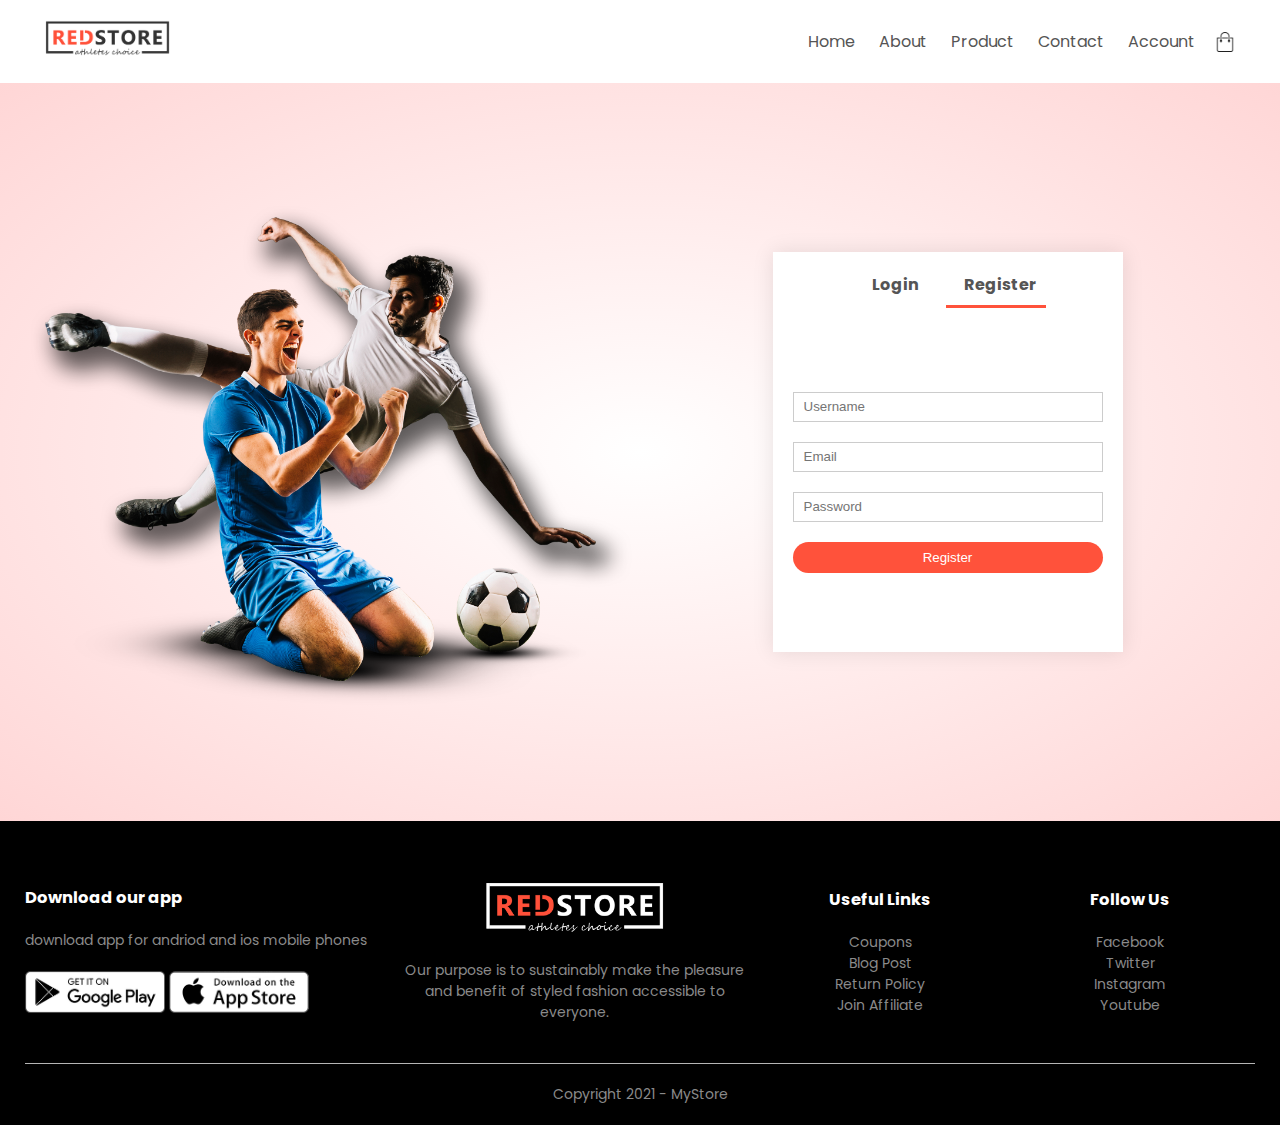
==== account.html @ 946695e5 "created the account page" ====
<!DOCTYPE html>
<html lang="en">

<head>
    <meta charset="UTF-8">
    <meta http-equiv="X-UA-Compatible" content="IE=edge">
    <meta name="viewport" content="width=device-width, initial-scale=1.0">
    <link rel="stylesheet" href="styles.css">
    <link rel="preconnect" href="https://fonts.gstatic.com">
    <link href="https://fonts.googleapis.com/css2?family=Poppins:wght@200;300;400;500;600;700&display=swap"
        rel="stylesheet">
    <link rel="stylesheet" href="https://stackpath.bootstrapcdn.com/font-awesome/4.7.0/css/font-awesome.min.css">
    <title>All Products - myStore</title>
</head>

<body>
    <div class="container">
        <div class="navbar">
            <div class="logo">
                <img src="./images/logo.png" width="125px" alt="">
            </div>
            <nav>
                <ul id="MenuItems">
                    <li><a href="#">home</a></li>
                    <li><a href="#">about</a></li>
                    <li><a href="#">product</a></li>
                    <li><a href="#">contact</a></li>
                    <li><a href="#">account</a></li>
                </ul>
            </nav>
            <img src="./images/cart.png" alt="" width="20px" height="20px">
            <img src="./images/menu.png" class="menu-icon" onclick="menutoggle()">
        </div>
    </div>


    <!-- ---------------account page------------- -->

    <div class="account-page">
        <div class="container">
            <div class="row">
                <div class="col-2">
                    <img src="./images/image1.png" width="100%">
                </div>

                <div class="col-2">
                    <div class="form-container">
                        <div class="form-btn">
                            <span onclick="login()">Login</span>
                            <span onclick="register()">Register</span>
                            <hr id="Indicator">
                        </div>

                        <form id="LoginForm">
                            <input type="text" placeholder="Username">
                            <input type="password" placeholder="Password">
                            <button type="submit" class="btn">Login</button>
                            <a href="">Forget Password?</a>
                        </form>

                        <form id="RegForm">
                            <input type="text" placeholder="Username">
                            <input type="email" placeholder="Email">
                            <input type="password" placeholder="Password">
                            <button type="submit" class="btn">Register</button>
                        </form>
                    </div>

                </div>
            </div>
        </div>
    </div>









    <!-- ------------------footer section---------- -->

    <div class="footer">
        <div class="container">
            <div class="row">
                <div class="footer-col-1">
                    <h3>Download our app</h3>
                    <p>download app for andriod and ios mobile phones</p>
                    <div class="app-logo">
                        <img src="./images/play-store.png">
                        <img src="./images/app-store.png">
                    </div>
                </div>
                <div class="footer-col-2">
                    <img src="./images/logo-white.png">
                    <p>Our purpose is to sustainably make the pleasure and benefit of styled fashion accessible to
                        everyone.
                    </p>
                </div>
                <div class="footer-col-3">
                    <h3>Useful Links</h3>
                    <ul>
                        <li>Coupons</li>
                        <li>Blog Post</li>
                        <li>Return Policy</li>
                        <li>Join Affiliate</li>
                    </ul>
                </div>
                <div class="footer-col-4">
                    <h3>Follow Us</h3>
                    <ul>
                        <li>Facebook</li>
                        <li>Twitter</li>
                        <li>Instagram</li>
                        <li>Youtube</li>
                    </ul>
                </div>
            </div>
            <hr>
            <p class="copyright">Copyright 2021 - MyStore</p>
        </div>
    </div>


    <script src="index.js"></script>

    <script>

        var LoginForm = document.getElementById("LoginForm");
        var RegForm = document.getElementById("RegForm");
        var Indicator = document.getElementById("Indicator");

        function register() {

            RegForm.style.transform = "translateX(0px)";
            LoginForm.style.transform = "translateX(0px)";
            Indicator.style.transform = "translateX(100px)";
        }

        function login() {

            RegForm.style.transform = "translateX(350px)";
            LoginForm.style.transform = "translateX(350px)";
            Indicator.style.transform = "translateX(0px)";
        }


    </script>
</body>

</html>
---- styles.css ----
* {
    margin: 0;
    padding: 0;
    box-sizing: border-box;
}
body {
    font-family: 'Poppins', sans-serif;
}
.navbar {
    display: flex;
    align-items: center;
    padding: 20px;
}
.menu-icon {
    width: 28px;
    margin-left: 20px;
    display: none;
}
nav {
    flex: 1;
    text-align: right;
}
nav ul {
    display: inline-block;
    list-style-type: none;
}
nav ul li {
    display: inline-block;
    margin-right: 20px;
}
nav ul li a {
    text-decoration: none;
    color: #555;
    text-transform: capitalize;
}
p {
    color: #333;
}
.container {
    max-width: 1300px;
    margin: auto;
    padding-left: 25px;
    padding-right: 25px;
}
.row {
    display: flex;
    align-items: center;
    flex-wrap: wrap;
    justify-content: space-around;
}
.col-2 {
    flex: 50%;
    min-width: 300px;
}
.col-2 img {
    max-width: 100%;
    padding: 50px 0;
}
.col-2 h1 {
    font-size: 50px;
    line-height: 60px;
    text-transform: capitalize;
    margin: 25px 0;
}
.btn {
    display: inline-block;
    background: #ff523b;
    color: #fff;
    text-transform: capitalize;
    text-decoration: none;
    padding: 8px 30px;
    margin: 30px 0;
    border-radius: 30px;
    transition: background 0.5s;
}
.btn:hover {
    background: #563434;
}
.header {
    background: radial-gradient(#fff, #ffd6d6);
}
.header .row {
    margin-top: 70px;
}

/* ---------------styles for featured categories---------------- */

.categories {
    margin: 70px 0;
}
.small-container {
    max-width: 1080px;
    margin: auto;
    padding: 0 25px;
}
.col-3 {
    flex-basis: 30%;
    min-width: 250px;
    margin-bottom: 30px;
}
.col-3 img {
    width: 100%;
}

/* -------------styles for featured products------------- */

.title {
    text-align: center;
    margin: 0 auto 80px;
    position: relative;
    line-height: 60px;
    color: #333;
    text-transform: capitalize;
}
.title::after {
    content: '';
    background: #ff523b;
    width: 80px;
    height: 5px;
    border-radius: 5px;
    position: absolute;
    bottom: 0;
    left: 50%;
    transform: translateX(-50%);
}
.col-4 {
    flex-basis: 25%;
    padding: 10px;
    min-width: 200px;
    margin-bottom: 50px;
    transition: transform .5s;
}
.col-4 img {
    width: 100%;
}
h4 {
    color: #333;
    font-weight: normal;
    text-transform: capitalize;
}
.col-4 p {
    font-size: 14px;
}
.rating .fa {
    color: #ff523b;
}
.col-4:hover {
    transform: translateY(-10px);
}

/* --------------styles for offer section------------- */

.offer {
    background: radial-gradient(#fff, #ffd6d6);
    margin-top: 80px;
    padding: 30px 0;
}
.col-2 .offer-img {
    padding: 50px;
}
small {
    color: #555;
}

/* --------------styles for testimonial section------------- */

.testimonial {
    padding-top: 100px;
}
.testimonial .col-3 {
    text-align: center;
    padding: 40px 20px;
    box-shadow: 0 0 20px 0px rgba(0,0,0,0.1);
    cursor: pointer;
    transition: transform .5s;
}
.testimonial .col-3 img {
    width: 50px;
    margin-top: 20px;
    border-radius: 50px;
}
.testimonial .col-3:hover {
    transform: translateY(-10px);
}
.fa.fa-quote-left {
    font-size: 30px;
    color: #ff523b;
}
.col-3 p {
    font-size: 12px;
    margin: 12px 0;
    color: #777;
}
.testimonial .col-3 h3 {
    font-weight: 600;
    color: #555;
    font-size: 16px;
}

/* -------------styles for brands section-------------- */

.brands {
    margin: 100px auto;
}
.col-5 {
    width: 160px;
}
.col-5 img {
    width: 100%;
    cursor: pointer;
    filter: grayscale(1);
}
.col-5 img:hover {
    filter: grayscale(0);
}

/* --------------styles for footer section-----------------  */

.footer {
    background: #000;
    color: #8a8a8a;
    font-size: 14px;
    padding: 60px 0 20px;
}
.footer p {
    color: #8a8a8a;
}
.footer h3 {
    color: #fff;
    margin-bottom: 20px;
}
.footer-col-1, .footer-col-2, .footer-col-3, .footer-col-4 {
    min-width: 250px;
    margin-bottom: 20px;
}
.footer-col-1 {
    flex-basis: 30%;
}
.footer-col-2 {
    flex: 1;
    text-align: center;
}
.footer-col-2 img {
    width: 180px;
    margin-bottom: 20px;
}
.footer-col-3, .footer-col-4 {
    flex-basis: 12%;
    text-align: center;
}
ul {
    list-style-type: none;
}
.app-logo {
    margin-top: 20px;
}
.app-logo img {
    width: 140px;
    cursor: pointer;
}
.footer hr {
    border: none;
    background: #b5b5b5;
    height: 1px;
    margin: 20px 0;
}
.copyright {
    text-align: center;
}


/* --------------media query for menu------------- */

@media only screen and (max-width: 800px) {
    nav ul {
        position: absolute;
        top: 70px;
        left: 0;
        background: #333;
        width: 100%;
        overflow: hidden;
        transition: max-height 1s;
    }
    nav ul li {
        display: block;
        margin-right: 50px;
        margin-top: 10px;
        margin-bottom: 20px;
    }
    nav ul li a {
        color: #fff;
    }
    .menu-icon {
        display: block;
        cursor: pointer;
    }
}


/* -----------------styles for all products----------------- */

.row-2 {
    justify-content: space-between;
    margin: 100px auto 50px;
}
select {
    border: 1px solid #ff523b;
    padding: 5px;
}
select:focus {
    outline: none;
}

.page-btn {
    margin: 0 auto 80px;
}
.page-btn span {
    display: inline-block;
    border: 1px solid #ff523b;
    margin-left: 10px;
    width: 40px;
    height: 40px;
    text-align: center;
    line-height: 40px;
    cursor: pointer;
    transition: background .5s;
}
.page-btn span:hover {
    background: #ff523b;
    color: #fff;
}


/* -------------styles for single products details--------------- */

.single-products {
    margin-top: 80px;
}
.single-products .col-2 img {
    padding: 0;
}
.single-products .col-2 {
    padding: 20px;
}
.single-products h4 {
    margin: 20px 0;
    font-size: 22px;
    font-weight: bold;
}
.single-products select {
    display: block;
    padding: 10px;
    margin-top: 20px;
}
.single-products input {
    width: 50px;
    height: 40px;
    padding-left: 10px;
    font-size: 20px;
    margin-right: 10px;
    border: 1px solid #ff523b;
}
input:focus {
    outline: none;
}
.single-products .fa {
    color: #ff523b;
    margin-left: 10px;
}

.small-img-row {
    display: flex;
    justify-content: space-between;
}
.small-img-col {
    flex-basis: 24%;
    cursor: pointer;
}


/* ----------styles for cart page------------ */

.cart-page {
    margin: 80px auto;
}
table {
    width: 100%;
}
.cart-info {
    display: flex;
    flex-wrap: wrap;
}
th {
    text-align: left;
    padding: 5px;
    color: #fff;
    background: #ff523b;
    font-weight: normal;
}
td {
    padding: 10px 5px;
}
td input {
    width: 40px;
    height: 30px;
    padding: 5px;
}
td a {
    color: #ff523b;
    font-size: 12px;
}
td img {
    width: 80px;
    height: 80px;
    margin-right: 10px;
}

.total-price {
    display: flex;
    justify-content: flex-end;
}
.total-price table {
    border-top: 3px solid #ff523b;
    width: 100%;
    max-width: 400px;
}
td:last-child {
    text-align: right;
}
th:last-child {
    text-align: right;
}


/* -------------styles for account page--------- */

.account-page {
    padding: 50px 0;
    background: radial-gradient(#fff, #ffd6d6);
}
.form-container {
    background: #fff;
    width: 350px;
    height: 400px;
    position: relative;
    text-align: center;
    padding: 20px 0;
    margin: auto;
    box-shadow: 0 0 20px 0px rgba(0,0,0,0.1);
    overflow: hidden;
}
.form-container span {
    font-weight: bold;
    padding: 0 10px;
    color: #555;
    cursor: pointer;
    width: 100px;
    display: inline-block;
}
.form-btn {
    display: inline-block;
}
.form-container form {
    max-width: 350px;
    padding: 0 20px;
    position: absolute;
    top: 130px;
    transition: transform 1s;

}
form input {
    width: 100%;
    height: 30px;
    margin: 10px 0;
    padding: 0 10px;
    border: 1px solid #ccc;
}
form .btn {
    width: 100%;
    border: none;
    cursor: pointer;
    margin: 10px 0;
}
form .btn:focus {
    outline: none;
}
#LoginForm {
    left: -350px;
}
#RegForm {
    left: 0px;
}
form a {
    font-size: 12px;
    text-decoration: none;
}
#Indicator {
    width: 100px;
    border: none;
    background: #ff523b;
    height: 3px;
    margin-top: 8px;
    transform: translateX(100px);
    transition: transform 1s;
}




/* media query for less than 600 screen size*/

@media only screen and (max-width: 600px) {

    .row {
        text-align: center;
    }
    .col-2, .col-3, .col-4 {
        flex-basis: 100%;
    }
    .single-products .row {
        text-align: left;
    }
    .single-products .col-2 {
        padding: 20px 0;
    }
    .single-products h1 {
        font-size: 26px;
        line-height: 35px;
    }
    .cart-info p {
        display: none;
    }
}
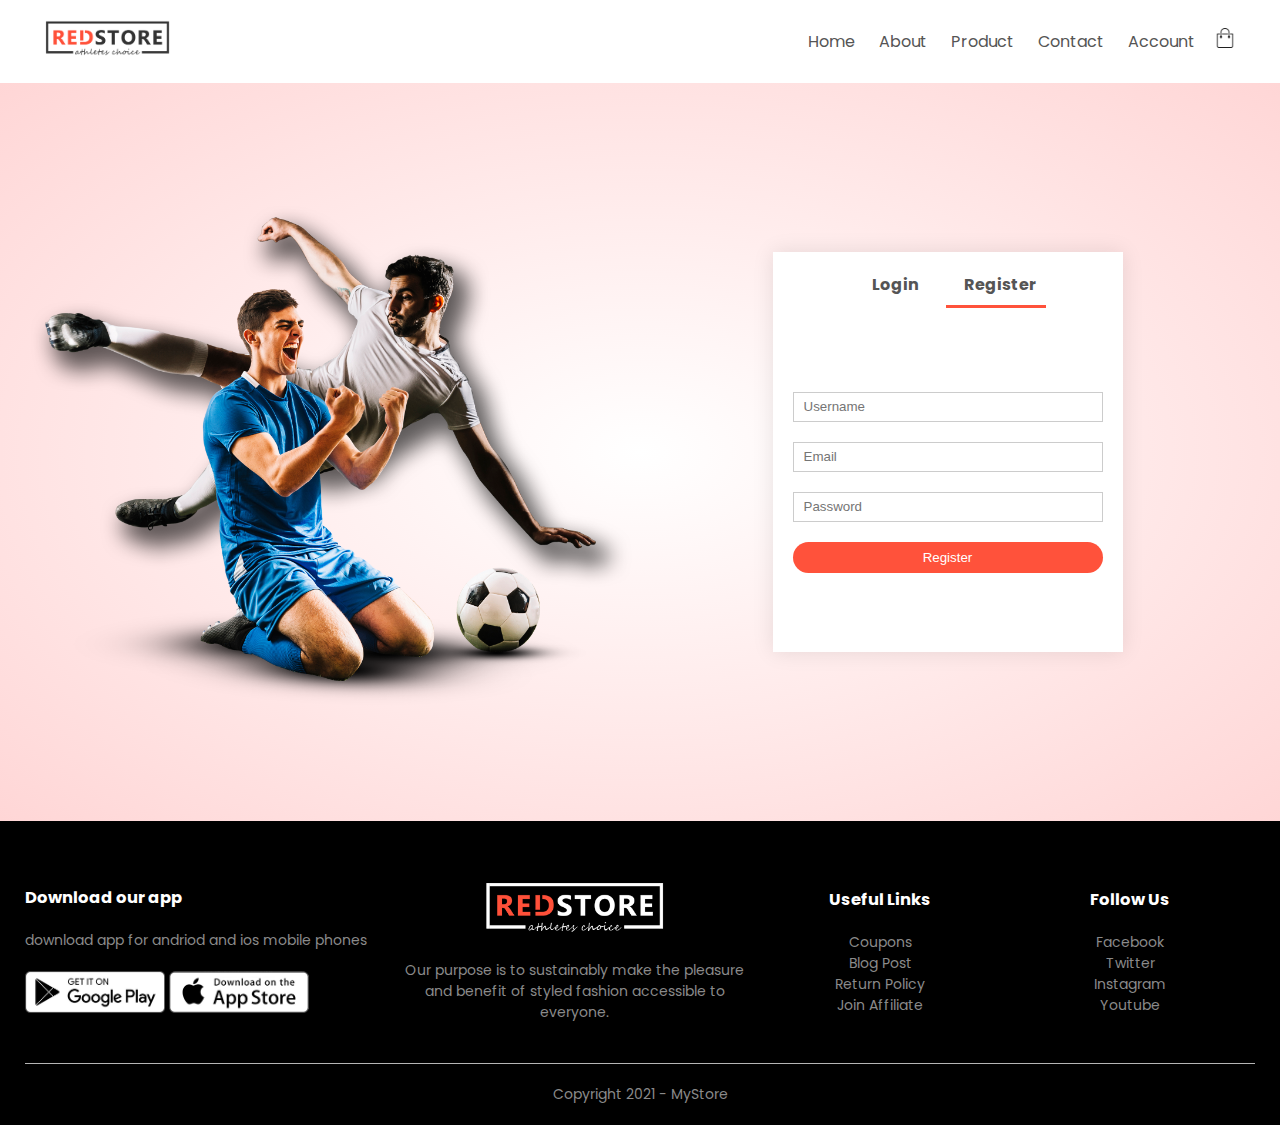
==== commit 2328d002: "linked the nav links to the individual pages" ====
--- a/account.html
+++ b/account.html
@@ -21,14 +21,14 @@
             </div>
             <nav>
                 <ul id="MenuItems">
-                    <li><a href="#">home</a></li>
-                    <li><a href="#">about</a></li>
-                    <li><a href="#">product</a></li>
-                    <li><a href="#">contact</a></li>
-                    <li><a href="#">account</a></li>
+                    <li><a href="index.html">home</a></li>
+                    <li><a href="">about</a></li>
+                    <li><a href="products.html">product</a></li>
+                    <li><a href="">contact</a></li>
+                    <li><a href="account.html">account</a></li>
                 </ul>
             </nav>
-            <img src="./images/cart.png" alt="" width="20px" height="20px">
+            <a href="cart.html"><img src="./images/cart.png" alt="" width="20px" height="20px"></a>
             <img src="./images/menu.png" class="menu-icon" onclick="menutoggle()">
         </div>
     </div>
--- a/styles.css
+++ b/styles.css
@@ -2,9 +2,11 @@
     margin: 0;
     padding: 0;
     box-sizing: border-box;
+    scroll-behavior: smooth;
 }
 body {
     font-family: 'Poppins', sans-serif;
+    scroll-behavior: smooth;
 }
 .navbar {
     display: flex;
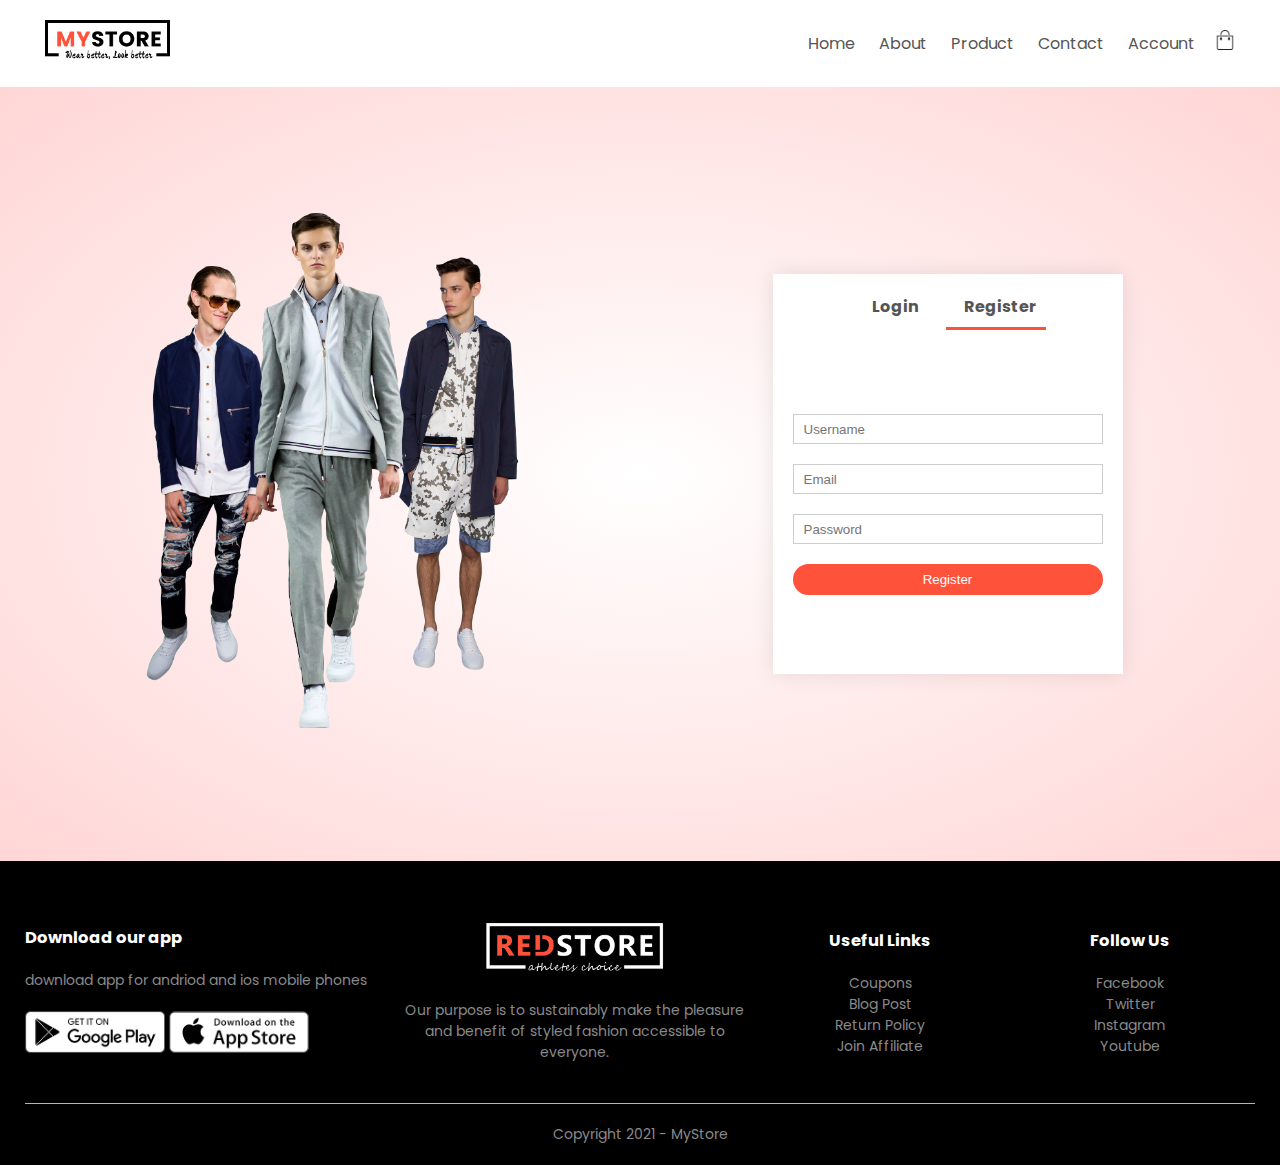
==== commit f76a79bc: "changed the landing page image and the site logo" ====
--- a/account.html
+++ b/account.html
@@ -17,7 +17,7 @@
     <div class="container">
         <div class="navbar">
             <div class="logo">
-                <img src="./images/logo.png" width="125px" alt="">
+                <img src="./images/myStoreLogo.png" width="125px" alt="">
             </div>
             <nav>
                 <ul id="MenuItems">
@@ -40,7 +40,7 @@
         <div class="container">
             <div class="row">
                 <div class="col-2">
-                    <img src="./images/image1.png" width="100%">
+                    <img src="./images/sitebg.png" width="100%">
                 </div>
 
                 <div class="col-2">
--- a/styles.css
+++ b/styles.css
@@ -56,7 +56,7 @@
 }
 .col-2 img {
     max-width: 100%;
-    padding: 50px 0;
+    padding: 50px 30px;
 }
 .col-2 h1 {
     font-size: 50px;
